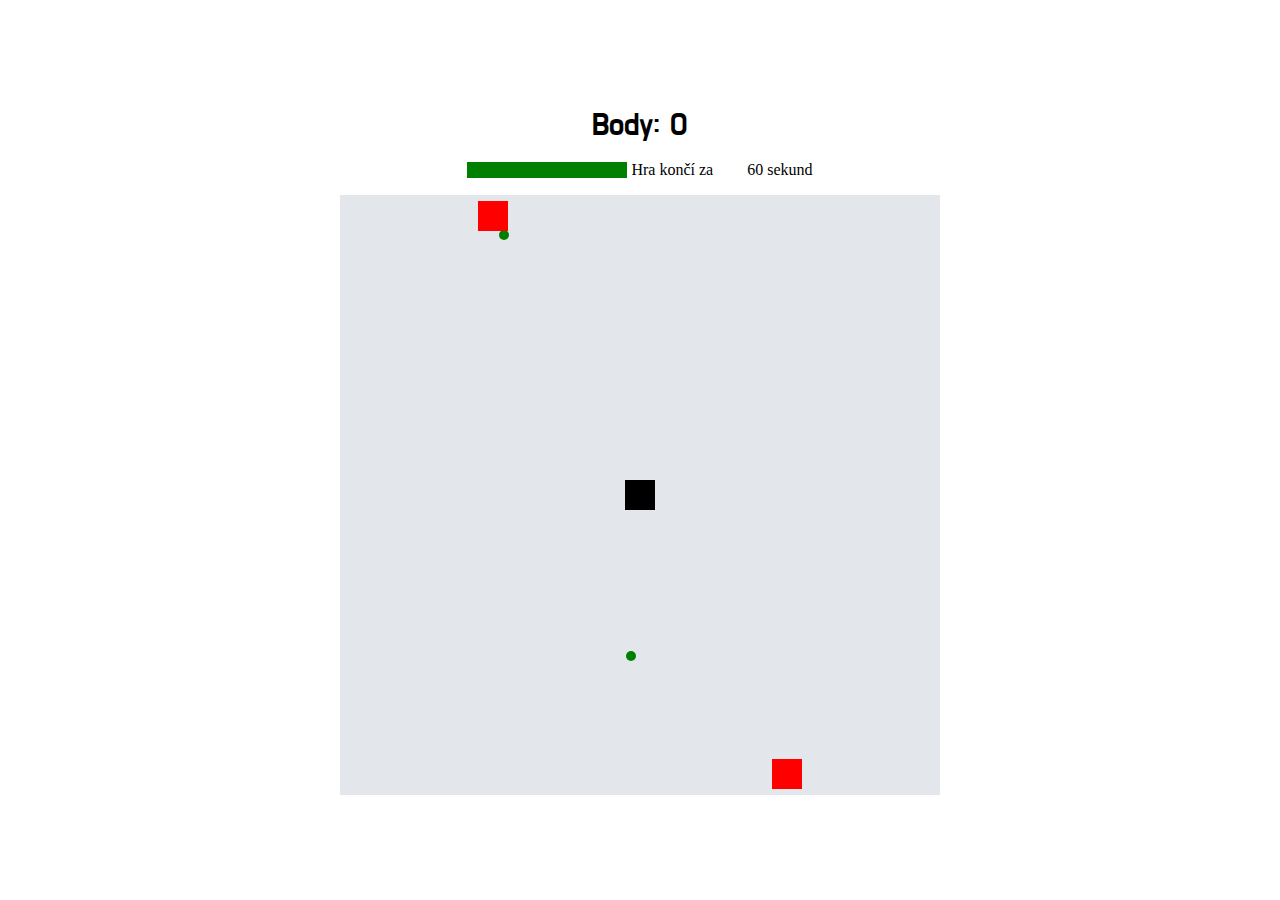
==== random hra/index.html @ 2c128a0d "added img" ====
<!DOCTYPE HTML>
    <html lang="cs">
    <head>
        <meta charset="utf-8"/>
        <title>(Vůbec ne)Random hra</title>
        <style>
  @import url('https://fonts.googleapis.com/css?family=Do+Hyeon');
             @import url('https://fonts.googleapis.com/css?family=Lato');


h1 {
padding-top: 50px;
font-family: 'Lato', sans-serif;
text-align: center;
font-size: 40px;
}


#playground{
	-webkit-user-select: none;
	-moz-user-select: none;
	-ms-user-select: none;
	user-select: none;
	background: #e3e6ea;
	width: 600px;
	height: 600px;
	position: relative;
	overflow: hidden;
}
.hrac{
	background: #000;
	left: 285px;
	top: 285px;
	position: absolute;
	width: 30px;
	height: 30px;
}
.rndbod{
	background: #008000;
	left: 0;
	top: 0;
	position: absolute; 
	width: 10px;
	height: 10px;
	border-radius: 10px;
}
.score{
	font-family: 'Do Hyeon', sans-serif;
	font-size: 2em;
}
.enemy{
	background: #f00;
	left: 94%;
	top: 94%;
	position: absolute;
	width: 30px;
	height: 30px;
}
.enemysecond{
	background: #f00;
	left: 1%;
	top: 1%;
	position: absolute;
	width: 30px;
	height: 30px;
}


html, body {margin: 0; height: 100%; overflow: hidden}
#gamefield {
  display: block;
}

        @import url('https://fonts.googleapis.com/css?family=Poppins:900i');

* {
  box-sizing: border-box;
}
#gmvrmsg {
    font-family: 'Montserrat', sans-serif;
}

body {
    text-align: center;
    height: 100vh;
    display: flex;
    justify-content: center;
    align-items: center;
}

.wrapper {
  display: flex;
  justify-content: center;
}

.cta {
    display: flex;
    padding: 10px 45px;
    text-decoration: none;
    font-family: 'Poppins', sans-serif;
    font-size: 40px;
    color: white;
    background: #6225E6;
    transition: 1s;
    box-shadow: 6px 6px 0 black;
    transform: skewX(-15deg);
}

.cta:focus {
   outline: none; 
}

.cta:hover {
    transition: 0.5s;
    box-shadow: 10px 10px 0 #FBC638;
}

.cta span:nth-child(2) {
    transition: 0.5s;
    margin-right: 0px;
}

.cta:hover  span:nth-child(2) {
    transition: 0.5s;
    margin-right: 45px;
}

  span {
    transform: skewX(15deg) 
  }

  span:nth-child(2) {
    width: 20px;
    margin-left: 30px;
    position: relative;
    top: 12%;
  }
  
/**************SVG****************/

path.one {
    transition: 0.4s;
    transform: translateX(-60%);
}

path.two {
    transition: 0.5s;
    transform: translateX(-30%);
}

.cta:hover path.three {
    animation: color_anim 1s infinite 0.2s;
}

.cta:hover path.one {
    transform: translateX(0%);
    animation: color_anim 1s infinite 0.6s;
}

.cta:hover path.two {
    transform: translateX(0%);
    animation: color_anim 1s infinite 0.4s;
}

/* SVG animations */

@keyframes color_anim {
    0% {
        fill: white;
    }
    50% {
        fill: #FBC638;
    }
    100% {
        fill: white;
    }
}

#pageBeginCountdown {
  background-color: #f0f0f0;
  border-radius: 2px;
  box-shadow: 0 2px 5px rgba(0, 0, 0, 0.25) inset;
}


        </style>
    </head>
    <body>
<div id="result"></div>

        <div id="gameover">
            
        </div>
        <div id="gamefield">
        <div id="scoreboard">
            <div class="score">Body: <span id="score">0</span></div>
    <div class="row begin-countdown">
      <div class="col-md-12 text-center">
        <p> <progress value="60" max="60" id="pageBeginCountdown"></progress>
 Hra končí za <span id="pageBeginCountdownText">60 </span> sekund</p>
      </div>
    </div>
        <div id="game">
            <div id="playground">
                <div id="hrac" class="hrac"></div>
                <div id="rndbod" class="rndbod"></div>
                <div id="rndbodsec" class="rndbod"></div>
                <div id="enemy" class="enemy"></div>
                <div id="enemysecond" class="enemysecond"></div>
            </div>
        </div>
    </div>
   
        <script src="js/jquery-1.11.3.min.js"></script>
        <script src="js/random-hra.js"></script>
    </body>
    </html>
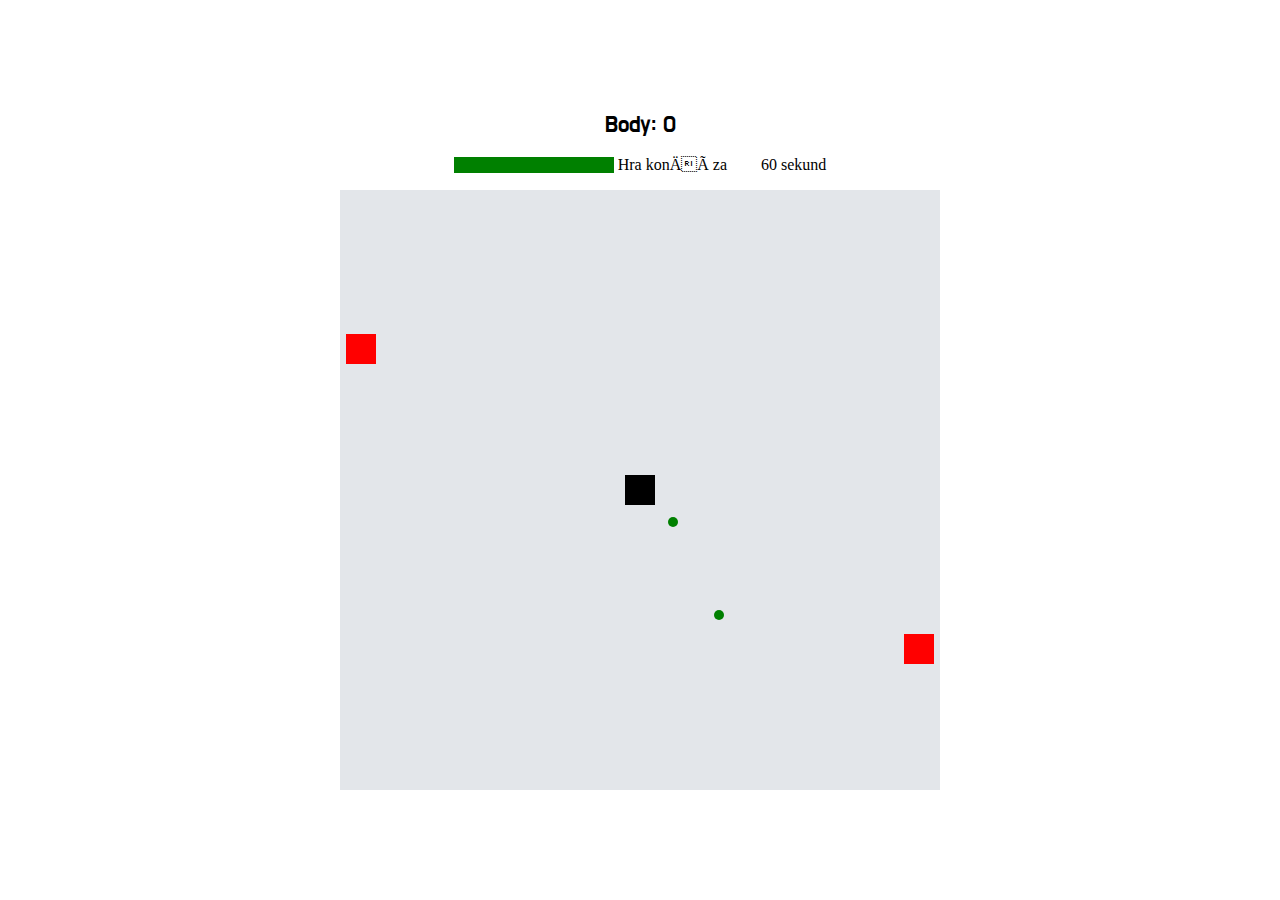
==== commit 9179e314: "Not changed" ====
--- a/random hra/index.html
+++ b/random hra/index.html
@@ -1,11 +1,39 @@
     <!DOCTYPE HTML>
     <html lang="cs">
     <head>
+        <link rel="stylesheet" type="text/css" href="maxcdn.bootstrapcdn.com/bootstrap/3.3.4/css/bootstrap.min.css">
+          <script src="https://ajax.googleapis.com/ajax/libs/jquery/3.3.1/jquery.min.js"></script>
+
+        <script type="text/javascript" src="maxcdn.bootstrapcdn.com/bootstrap/3.3.4/js/bootstrap.min.js"></script>
+<script type="text/javascript">
+    $( document ).ready(function() {
+
+
+    //document.getElementById("alert").innerHTML += '<div class="alert alert-success" role="alert"> <button type="button" class="close" data-dismiss="alert" aria-label="Close"><span aria-hidden="true">&times;</span></button> <strong>Jste tu poprvé?</strong> Podívejte se na tutoriál kliknutím zde</div>';
+
+    document.getElementById("alerted").innerHTML += '<div class="alert alert-success"> <strong>Jste tu poprvé?</strong> Podívejte se na tutoriál kliknutím zde</div>';
+
+</script>
+<div id="container"><a href="extras/ovladani.html" id="alerted"></a></div>
         <meta charset="utf-8"/>
-        <title>(Vůbec ne)Random hra</title>
+        <title>(Vfůbec ne)Random hra</title>
         <style>
-  @import url('https://fonts.googleapis.com/css?family=Do+Hyeon');
-             @import url('https://fonts.googleapis.com/css?family=Lato');
+        @import url('https://fonts.googleapis.com/css?family=Do+Hyeon');
+        @import url('https://fonts.googleapis.com/css?family=Lato');
+        @import url('https://fonts.googleapis.com/css?family=Roboto+Condensed');
+
+#alerted {
+    width: 100%;
+    height: 10%;
+    text-align: center;
+    text-decoration: none; 
+    color: black;
+}
+#alerted:visited {
+display:none;
+}
+
+
 
 
 h1 {
@@ -46,7 +74,7 @@
 }
 .score{
 	font-family: 'Do Hyeon', sans-serif;
-	font-size: 2em;
+	font-size: 1.5em;
 }
 .enemy{
 	background: #f00;
@@ -183,9 +211,49 @@
 }
 
 
+    /* Skore Popup (Modal) */
+    .modal {
+    display: none; /* Hidden by default */
+    position: fixed; /* Stay in place */
+    z-index: 1; /* Sit on top */
+    padding-top: 100px; /* Location of the box */
+    left: 0;
+    top: 0;
+    width: 100%; /* Full width */
+    height: 100%; /* Full height */
+    overflow: auto; /* Enable scroll if needed */
+    background-color: rgb(0,0,0); /* Fallback color */
+    background-color: rgba(0,0,0,0.4); /* Black w/ opacity */
+}
+
+/* Modal Content */
+.modal-content {
+    background-color: #fefefe;
+    margin: auto;
+    padding: 20px;
+    border: 1px solid #888;
+    width: 80%;
+}
+#modaltext {
+    font-family: 'Roboto Condensed', sans-serif;
+    font-weight: 900;
+    font-size: 20px;
+}
         </style>
+
     </head>
     <body>
+
+
+<div id="myModal" class="modal">
+
+  <!-- Modal content -->
+  <div class="modal-content">
+    <p id="modaltext">Vaše skóre: 0</p>
+    <img src="img/logo.png" width="25%">
+  </div>
+</div>
+
 <div id="result"></div>
 
         <div id="gameover">
@@ -210,8 +278,15 @@
             </div>
         </div>
     </div>
-   
-        <script src="js/jquery-1.11.3.min.js"></script>
+
+<script type="text/javascript" src="js/jquery-1.11.3.min.js"></script>
+<script>
+    
+</script>
         <script src="js/random-hra.js"></script>
     </body>
+
+<script>
+
+</script>
     </html>